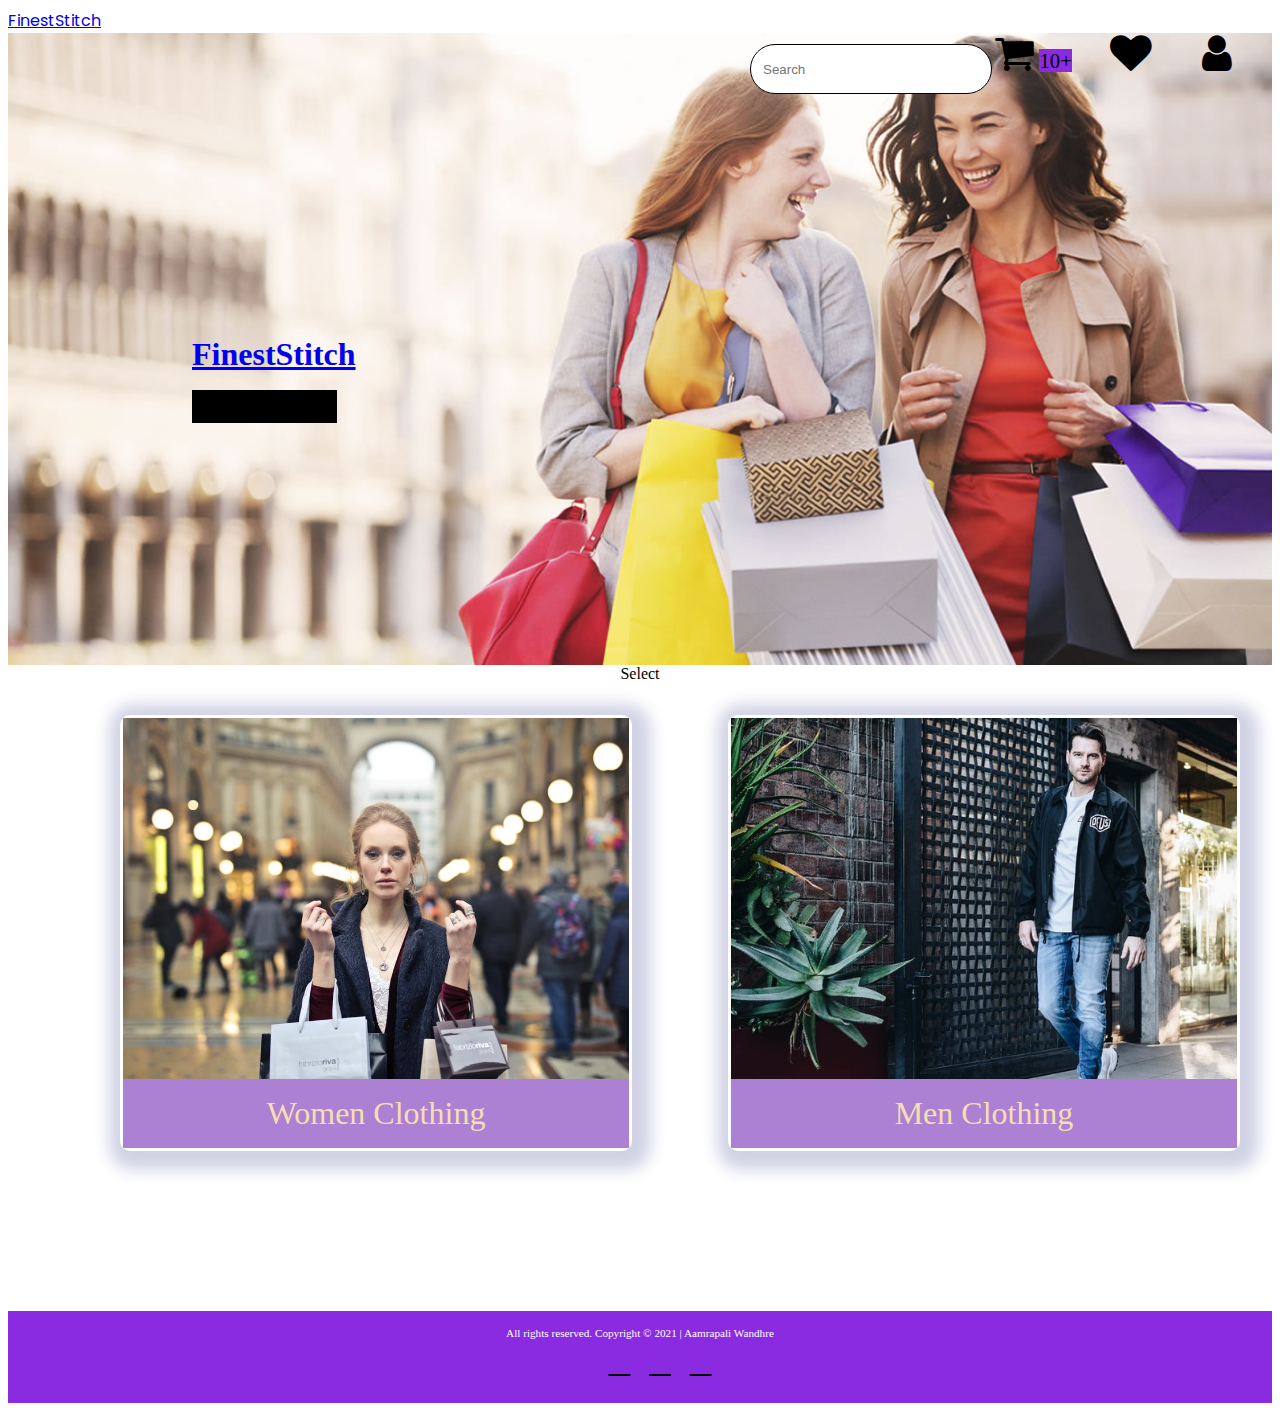
==== index.html @ 8c829381 "Home Page Created" ====
<html>

<head>
    <meta charset="UTF-8" />
    <meta http-equiv="X-UA-Compatible" content="IE=edge" />
    <meta name="viewport" content="width=device-width, initial-scale=1.0" />
    <title>FinestStitch</title>
    <link rel="stylesheet" href="https://distracted-jones-2f14b5.netlify.app/index.css" />
    <link rel="stylesheet" href="./index.css" />
    <link rel="stylesheet" href="https://cdnjs.cloudflare.com/ajax/libs/font-awesome/4.7.0/css/font-awesome.min.css">
    <link rel="stylesheet" href="https://use.fontawesome.com/releases/v5.8.2/css/all.css"
        integrity="sha384-oS3vJWv+0UjzBfQzYUhtDYW+Pj2yciDJxpsK1OYPAYjqT085Qq/1cq5FLXAZQ7Ay" crossorigin="anonymous">
</head>

<body>
    <nav class="navbar">
        <div class=" logo">
            <div class="nav-items-container">
                <a class="nav-item " href="index.html"><span class="logo-font"></span>
                    <span class="UI-logo-font">FinestStitch</span></a>
            </div>
        </div>
        <div class="topbarCenter">
            <div class="searchbar">
                <Search class="searchIcon" />
                <input placeholder="Search " class="searchInput" />
            </div>
        </div>
        <div class="wishlist-icon">
            <a href="#"> <i class="fa fa-heart fa-2x card-vertical-like-icon" aria-hidden="true"></i></a>
        </div>
        <div class="cart-icon ">
            <a href="#">
                <i class="fa  fa-shopping-cart fa-2x card-vertical-like-icon" aria-hidden="true"></i></a>
            <span class=" number-badge number-badge-large">10+</span>
        </div>
        <div class="profile-icon ">
            <a href="#"><i class="fa fa-user  fa-2x card-vertical-like-icon" aria-hidden="true"></i>
        </div>
    </nav>


                      <!-- Home Page  -->
    <section class="hero-section">
        <div style="width: 100%; height: auto ;">
            <img class="img-responsive" src="./Assets/home-banner-girls.jpg">
        </div>
        <div class="overlay-container">

            <h1 class="h2  primary-text-color margin-vertical-xs">
                FinestStitch
            </h1>
            <a class="button button-primary margin-vertical-lg">
                <span class="btn-text"> Shop now</span>
            </a>
        </div>
    </section>

    <section>
        <div class="centered-text">
            <div class="h3 bold-text ">Select</div>
        </div>

        <div class="select-cards ">
            <div class="select-card-women text-overlay  ">
                <a class="select-link" href="#">
                    <img src="./Assets/women.jpg" alt="" class=" overlay-text-img blog-card-women img-responsive ">
                    <div class="centered bold-text text-select select-link">Women Clothing</div>
                </a>
            </div>

            <div class="select-card-man text-overlay">
                <a class="select-link" href="#">
                    <img src="./Assets/man.jpg" alt="" class="overlay-text-img blog-card-man img-responsive ">
                    <div class="centered bold-text text-select">Men Clothing</div>
                </a>
            </div>

    </section>
    <div class="space"></div>

    <!--Footer-->
    <footer class="footer">
        <div class="footer-header">
            All rights reserved. Copyright &copy; 2021 | Aamrapali Wandhre
        </div>
        <ul class="list-non-bullet">
            <li class="list-item-inline">
                <a class="git" href="https://github.com/aamrapaliwandhre"><i class="fab fa-github"></i></a>
            </li>
            <li class="list-item-inline">
                <a class="git" href="https://twitter.com/rani_wandhre"><i class="fab fa-twitter"></i></a>
            </li>
            <li class="list-item-inline">
                <a class="git" href="https://www.linkedin.com/in/aamrapali-wandhre-158a36162/"><i
                        class="fab fa-linkedin"></i></a>
            </li>
        </ul>
    </footer>
</body>
</html>
---- index.css ----
@import url('https://fonts.googleapis.com/css2?family=Poppins:wght@300;400;500;600;700&display=swap');

@import "./Pages/HomePage/homepage.css";
:root{
    --violet:violet;
    --blueviolet:blueviolet;
    --black:black;
    --white:white;
    --wheat:wheat;
    --light-violet:rgb(172, 129, 211);

}
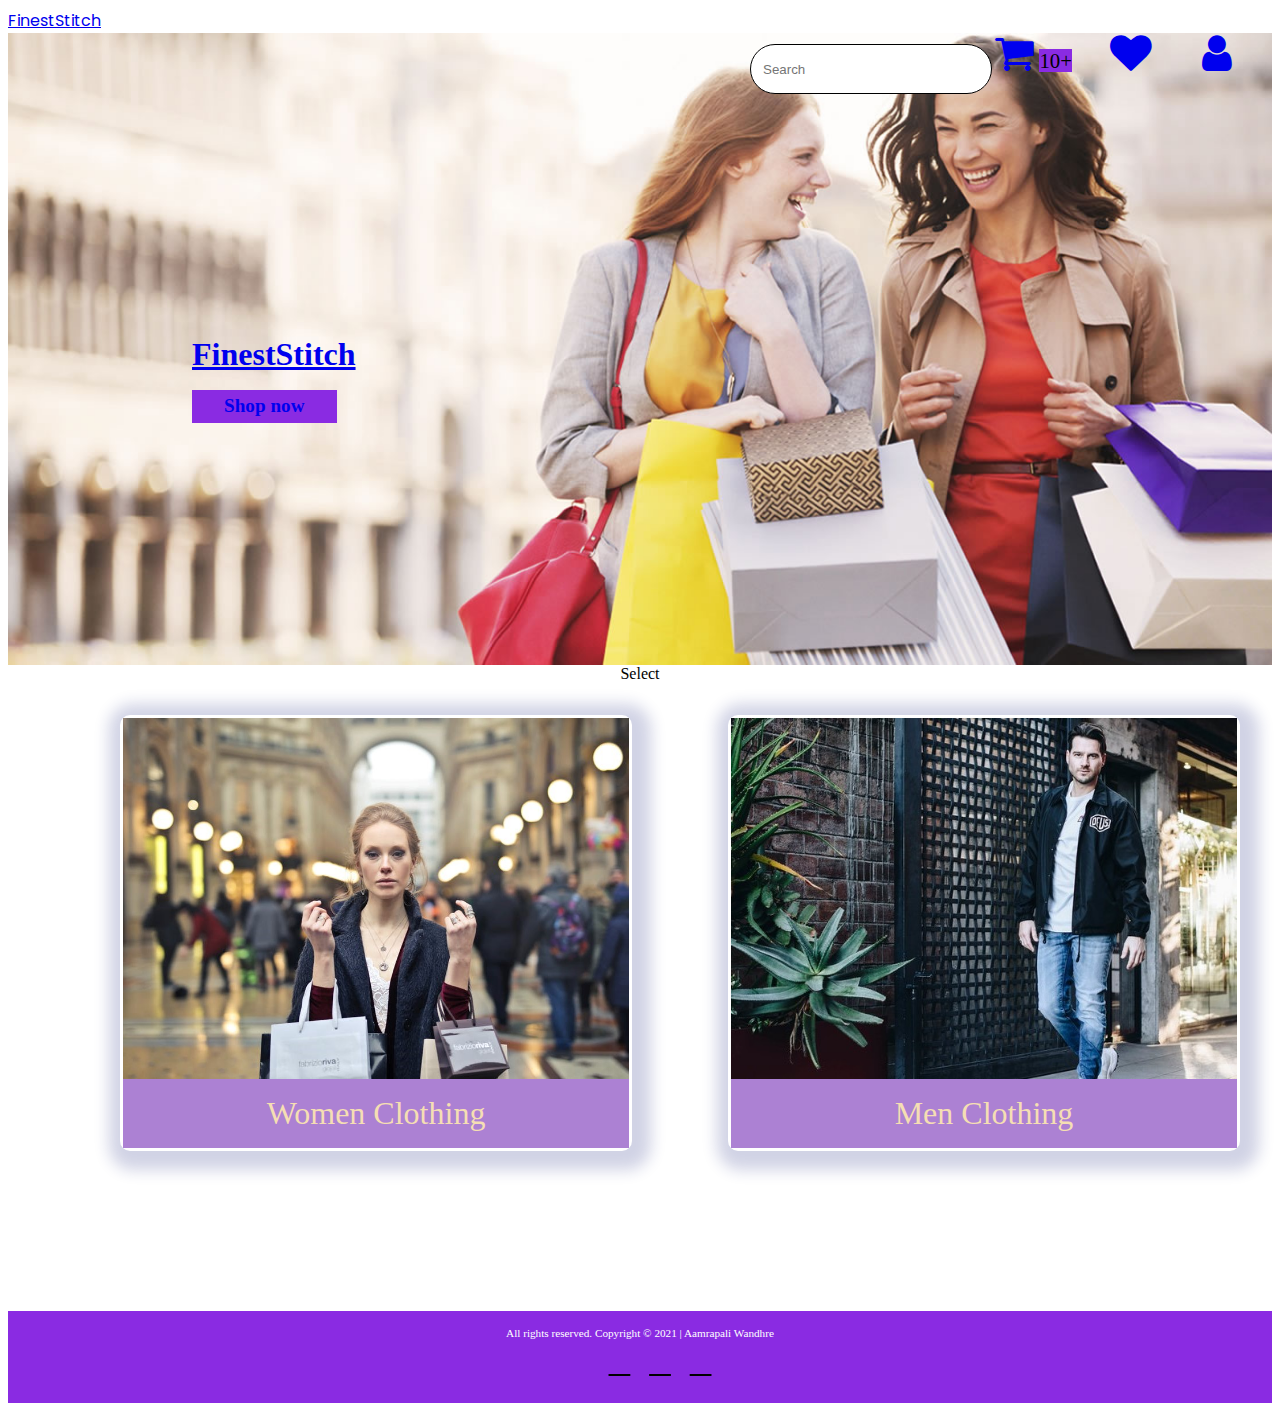
==== commit b23787e3: "Product Page Created" ====
--- a/index.html
+++ b/index.html
@@ -1,12 +1,11 @@
 <html>
-
 <head>
     <meta charset="UTF-8" />
     <meta http-equiv="X-UA-Compatible" content="IE=edge" />
     <meta name="viewport" content="width=device-width, initial-scale=1.0" />
     <title>FinestStitch</title>
     <link rel="stylesheet" href="https://distracted-jones-2f14b5.netlify.app/index.css" />
-    <link rel="stylesheet" href="./index.css" />
+    <link rel="stylesheet" href="style.css" />
     <link rel="stylesheet" href="https://cdnjs.cloudflare.com/ajax/libs/font-awesome/4.7.0/css/font-awesome.min.css">
     <link rel="stylesheet" href="https://use.fontawesome.com/releases/v5.8.2/css/all.css"
         integrity="sha384-oS3vJWv+0UjzBfQzYUhtDYW+Pj2yciDJxpsK1OYPAYjqT085Qq/1cq5FLXAZQ7Ay" crossorigin="anonymous">
@@ -40,7 +39,7 @@
     </nav>
 
 
-                      <!-- Home Page  -->
+    <!-- Home Page  -->
     <section class="hero-section">
         <div style="width: 100%; height: auto ;">
             <img class="img-responsive" src="./Assets/home-banner-girls.jpg">
@@ -50,7 +49,7 @@
             <h1 class="h2  primary-text-color margin-vertical-xs">
                 FinestStitch
             </h1>
-            <a class="button button-primary margin-vertical-lg">
+            <a href="productPage.html" class="button button-primary margin-vertical-lg">
                 <span class="btn-text"> Shop now</span>
             </a>
         </div>
@@ -63,14 +62,14 @@
 
         <div class="select-cards ">
             <div class="select-card-women text-overlay  ">
-                <a class="select-link" href="#">
+                <a class="select-link" href="productPage.html">
                     <img src="./Assets/women.jpg" alt="" class=" overlay-text-img blog-card-women img-responsive ">
                     <div class="centered bold-text text-select select-link">Women Clothing</div>
                 </a>
             </div>
 
             <div class="select-card-man text-overlay">
-                <a class="select-link" href="#">
+                <a class="select-link" href="productPage.html">
                     <img src="./Assets/man.jpg" alt="" class="overlay-text-img blog-card-man img-responsive ">
                     <div class="centered bold-text text-select">Men Clothing</div>
                 </a>
@@ -98,4 +97,5 @@
         </ul>
     </footer>
 </body>
+
 </html>--- a/style.css
+++ b/style.css
@@ -0,0 +1,15 @@
+@import url('https://fonts.googleapis.com/css2?family=Poppins:wght@300;400;500;600;700&display=swap');
+@import url('https://distracted-jones-2f14b5.netlify.app/index.css');
+@import url("./Pages/HomePage/homepage.css");
+@import url("productpage.css");
+
+:root{
+    --txt-overlay-background:#fff;
+    --violet:violet;
+    --blueviolet:blueviolet;
+    --black:black;
+    --white:white;
+    --wheat:wheat;
+    --light-violet:rgb(172, 129, 211);
+
+}
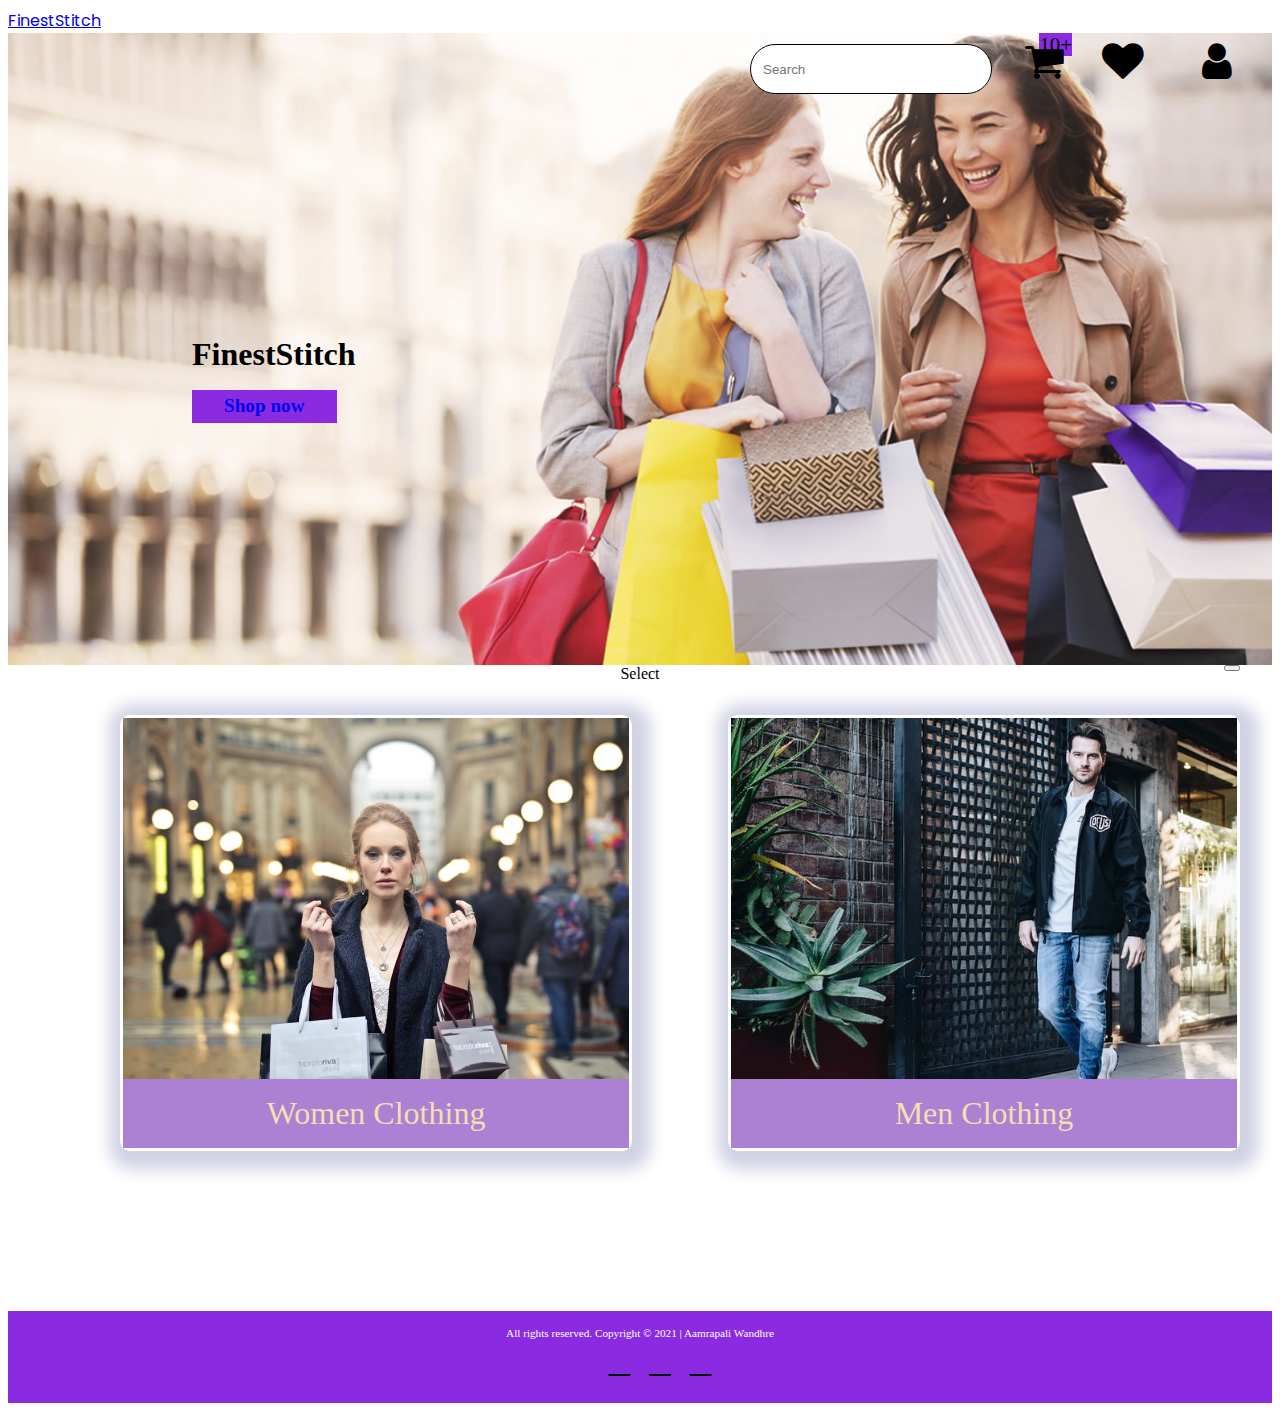
==== commit b8ca2719: "login page created" ====
--- a/index.html
+++ b/index.html
@@ -26,15 +26,20 @@
             </div>
         </div>
         <div class="wishlist-icon">
-            <a href="#"> <i class="fa fa-heart fa-2x card-vertical-like-icon" aria-hidden="true"></i></a>
+            <a href="#"> <i class="fa fa-heart fa-2x nav-icon" aria-hidden="true"></i></a>
         </div>
         <div class="cart-icon ">
             <a href="#">
-                <i class="fa  fa-shopping-cart fa-2x card-vertical-like-icon" aria-hidden="true"></i></a>
+                <i class="fa  fa-shopping-cart fa-2x nav-icon" aria-hidden="true"></i></a>
             <span class=" number-badge number-badge-large">10+</span>
         </div>
-        <div class="profile-icon ">
-            <a href="#"><i class="fa fa-user  fa-2x card-vertical-like-icon" aria-hidden="true"></i>
+        <div class="profile-icon dropdown ">
+            <a class="dropbtn" href="#"><i class="fa fa-user  fa-2x nav-icon" aria-hidden="true"></i></a>
+            <div class="dropdown-content">
+                <a class="a" href="signUp.html"> SignIn </a>
+                <a class="a" href="login.html"> LogOut </a>
+                <a class="a" href="#"> Profile </a>
+            </div>
         </div>
     </nav>
 
@@ -54,6 +59,15 @@
             </a>
         </div>
     </section>
+
+    <div class="dropdown">
+        <button class="dropbtn"> </button>
+        <div class="dropdown-content">
+        <a href="login.html"> LogIn </a>
+        <a href="login.html"> LogOut </a>
+        <a href="#"> Profile </a>
+        </div>
+        </div>
 
     <section>
         <div class="centered-text">
--- a/style.css
+++ b/style.css
@@ -2,7 +2,8 @@
 @import url('https://distracted-jones-2f14b5.netlify.app/index.css');
 @import url("./Pages/HomePage/homepage.css");
 @import url("productpage.css");
-
+@import url("login.css");
+@import url("signup.css");
 :root{
     --txt-overlay-background:#fff;
     --violet:violet;
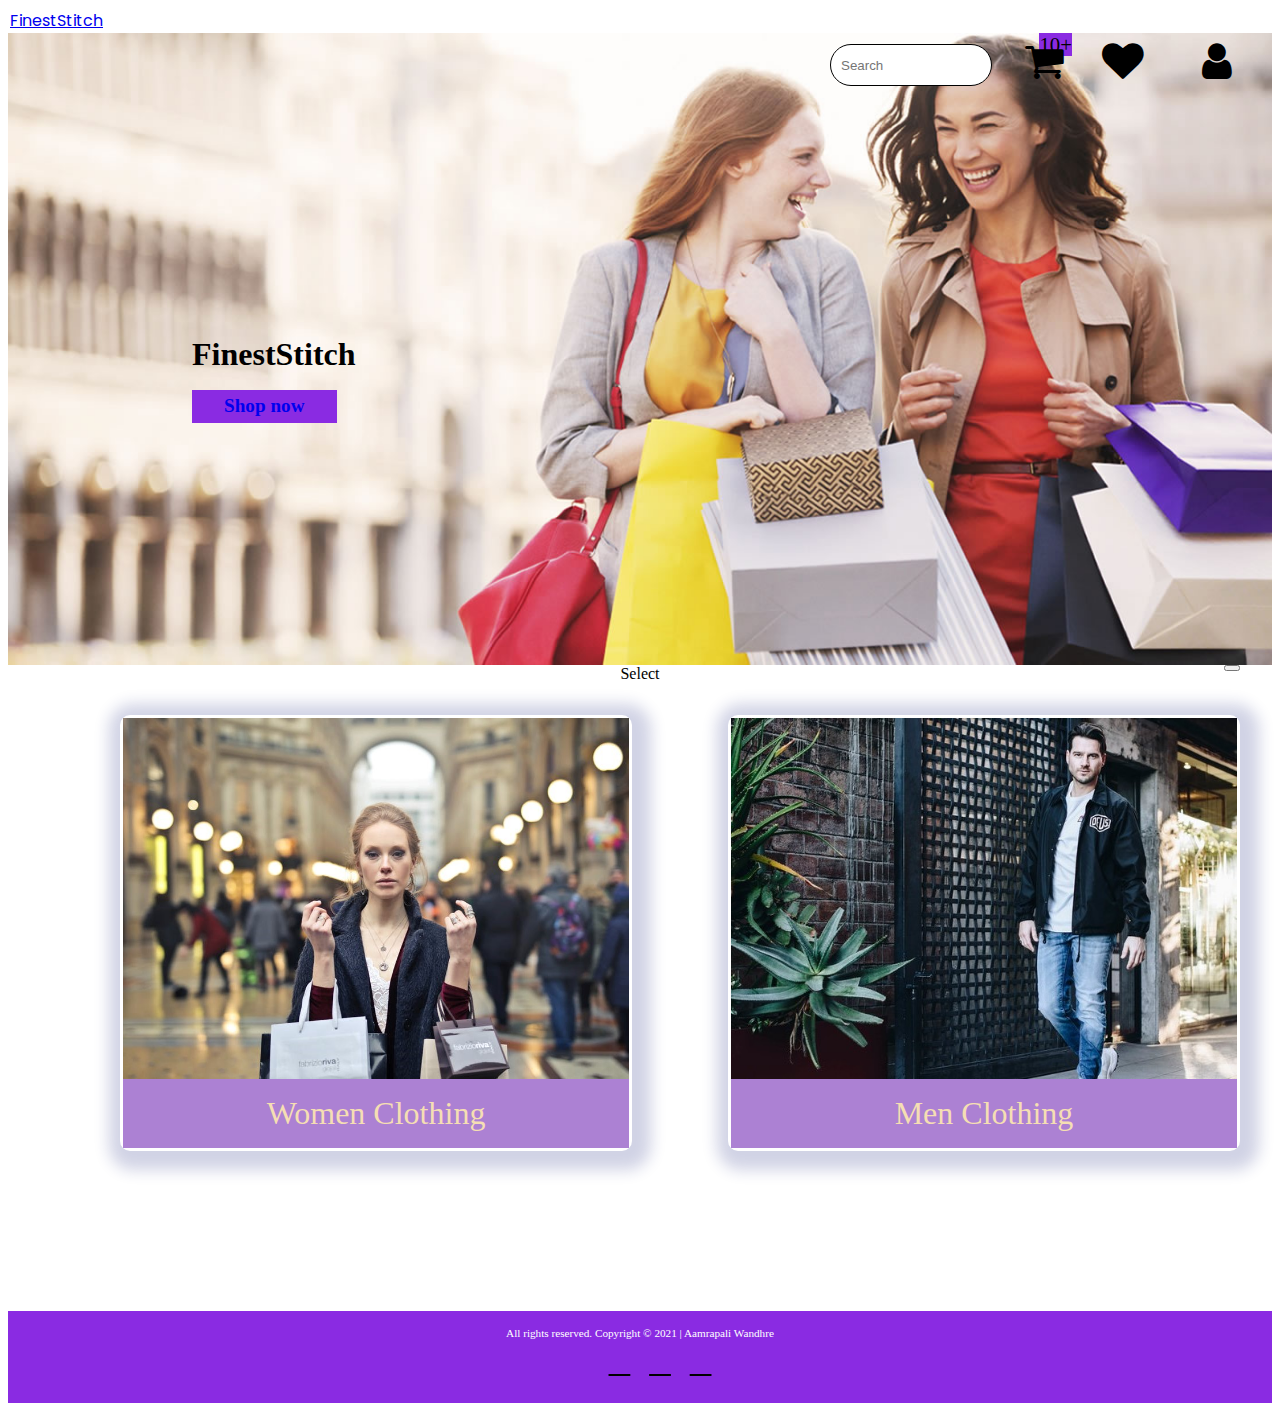
==== commit 7ac11472: "wishlist page added" ====
--- a/index.html
+++ b/index.html
@@ -26,7 +26,7 @@
             </div>
         </div>
         <div class="wishlist-icon">
-            <a href="#"> <i class="fa fa-heart fa-2x nav-icon" aria-hidden="true"></i></a>
+            <a href="wishlist.html"> <i class="fa fa-heart fa-2x nav-icon" aria-hidden="true"></i></a>
         </div>
         <div class="cart-icon ">
             <a href="#">
--- a/style.css
+++ b/style.css
@@ -4,6 +4,7 @@
 @import url("productpage.css");
 @import url("login.css");
 @import url("signup.css");
+@import url("wishlist.css");
 :root{
     --txt-overlay-background:#fff;
     --violet:violet;
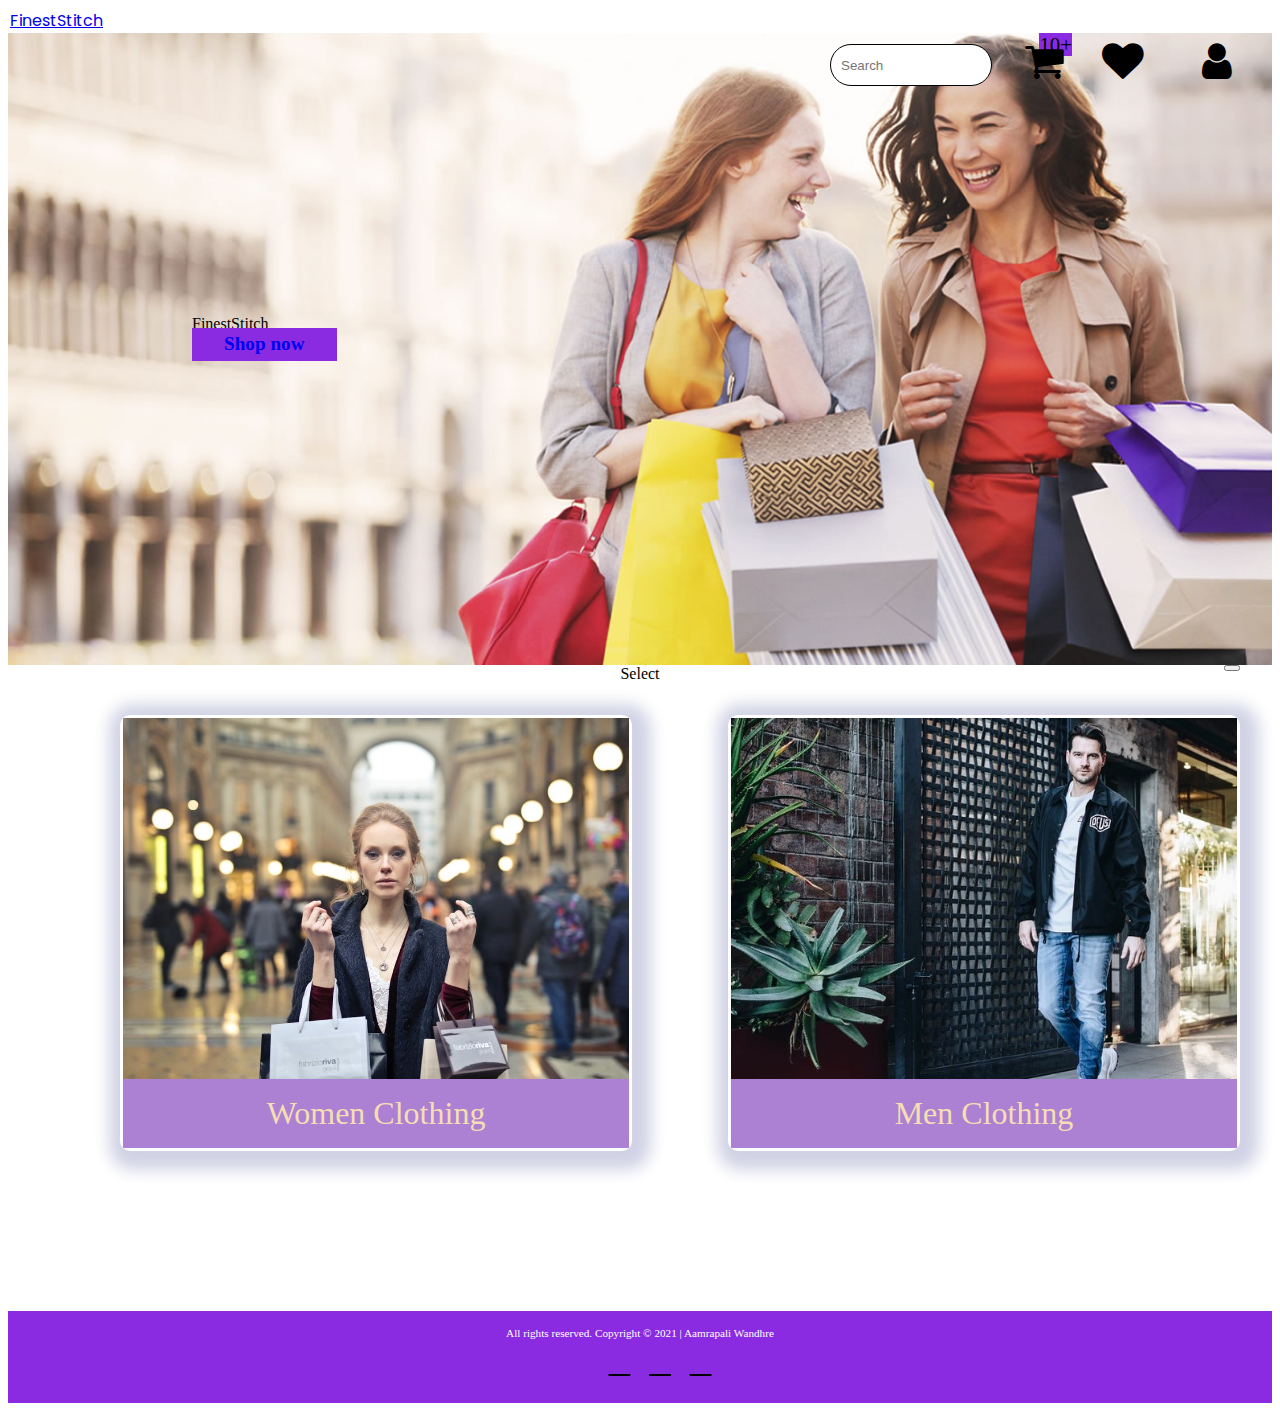
==== commit 454e9c69: "Responsiveness for pages" ====
--- a/index.html
+++ b/index.html
@@ -1,4 +1,5 @@
 <html>
+
 <head>
     <meta charset="UTF-8" />
     <meta http-equiv="X-UA-Compatible" content="IE=edge" />
@@ -15,7 +16,7 @@
     <nav class="navbar">
         <div class=" logo">
             <div class="nav-items-container">
-                <a class="nav-item " href="index.html"><span class="logo-font"></span>
+                <a class="nav-item " href="index.html">
                     <span class="UI-logo-font">FinestStitch</span></a>
             </div>
         </div>
@@ -29,7 +30,7 @@
             <a href="wishlist.html"> <i class="fa fa-heart fa-2x nav-icon" aria-hidden="true"></i></a>
         </div>
         <div class="cart-icon ">
-            <a href="#">
+            <a href="cart.html">
                 <i class="fa  fa-shopping-cart fa-2x nav-icon" aria-hidden="true"></i></a>
             <span class=" number-badge number-badge-large">10+</span>
         </div>
@@ -43,7 +44,7 @@
         </div>
     </nav>
 
-
+    
     <!-- Home Page  -->
     <section class="hero-section">
         <div style="width: 100%; height: auto ;">
@@ -51,9 +52,9 @@
         </div>
         <div class="overlay-container">
 
-            <h1 class="h2  primary-text-color margin-vertical-xs">
+            <div class="h2  primary-text-color margin-vertical-xs">
                 FinestStitch
-            </h1>
+            </div>
             <a href="productPage.html" class="button button-primary margin-vertical-lg">
                 <span class="btn-text"> Shop now</span>
             </a>
@@ -63,11 +64,11 @@
     <div class="dropdown">
         <button class="dropbtn"> </button>
         <div class="dropdown-content">
-        <a href="login.html"> LogIn </a>
-        <a href="login.html"> LogOut </a>
-        <a href="#"> Profile </a>
+            <a href="login.html"> LogIn </a>
+            <a href="login.html"> LogOut </a>
+            <a href="#"> Profile </a>
         </div>
-        </div>
+    </div>
 
     <section>
         <div class="centered-text">
--- a/style.css
+++ b/style.css
@@ -5,6 +5,7 @@
 @import url("login.css");
 @import url("signup.css");
 @import url("wishlist.css");
+@import url("cart.css");
 :root{
     --txt-overlay-background:#fff;
     --violet:violet;
